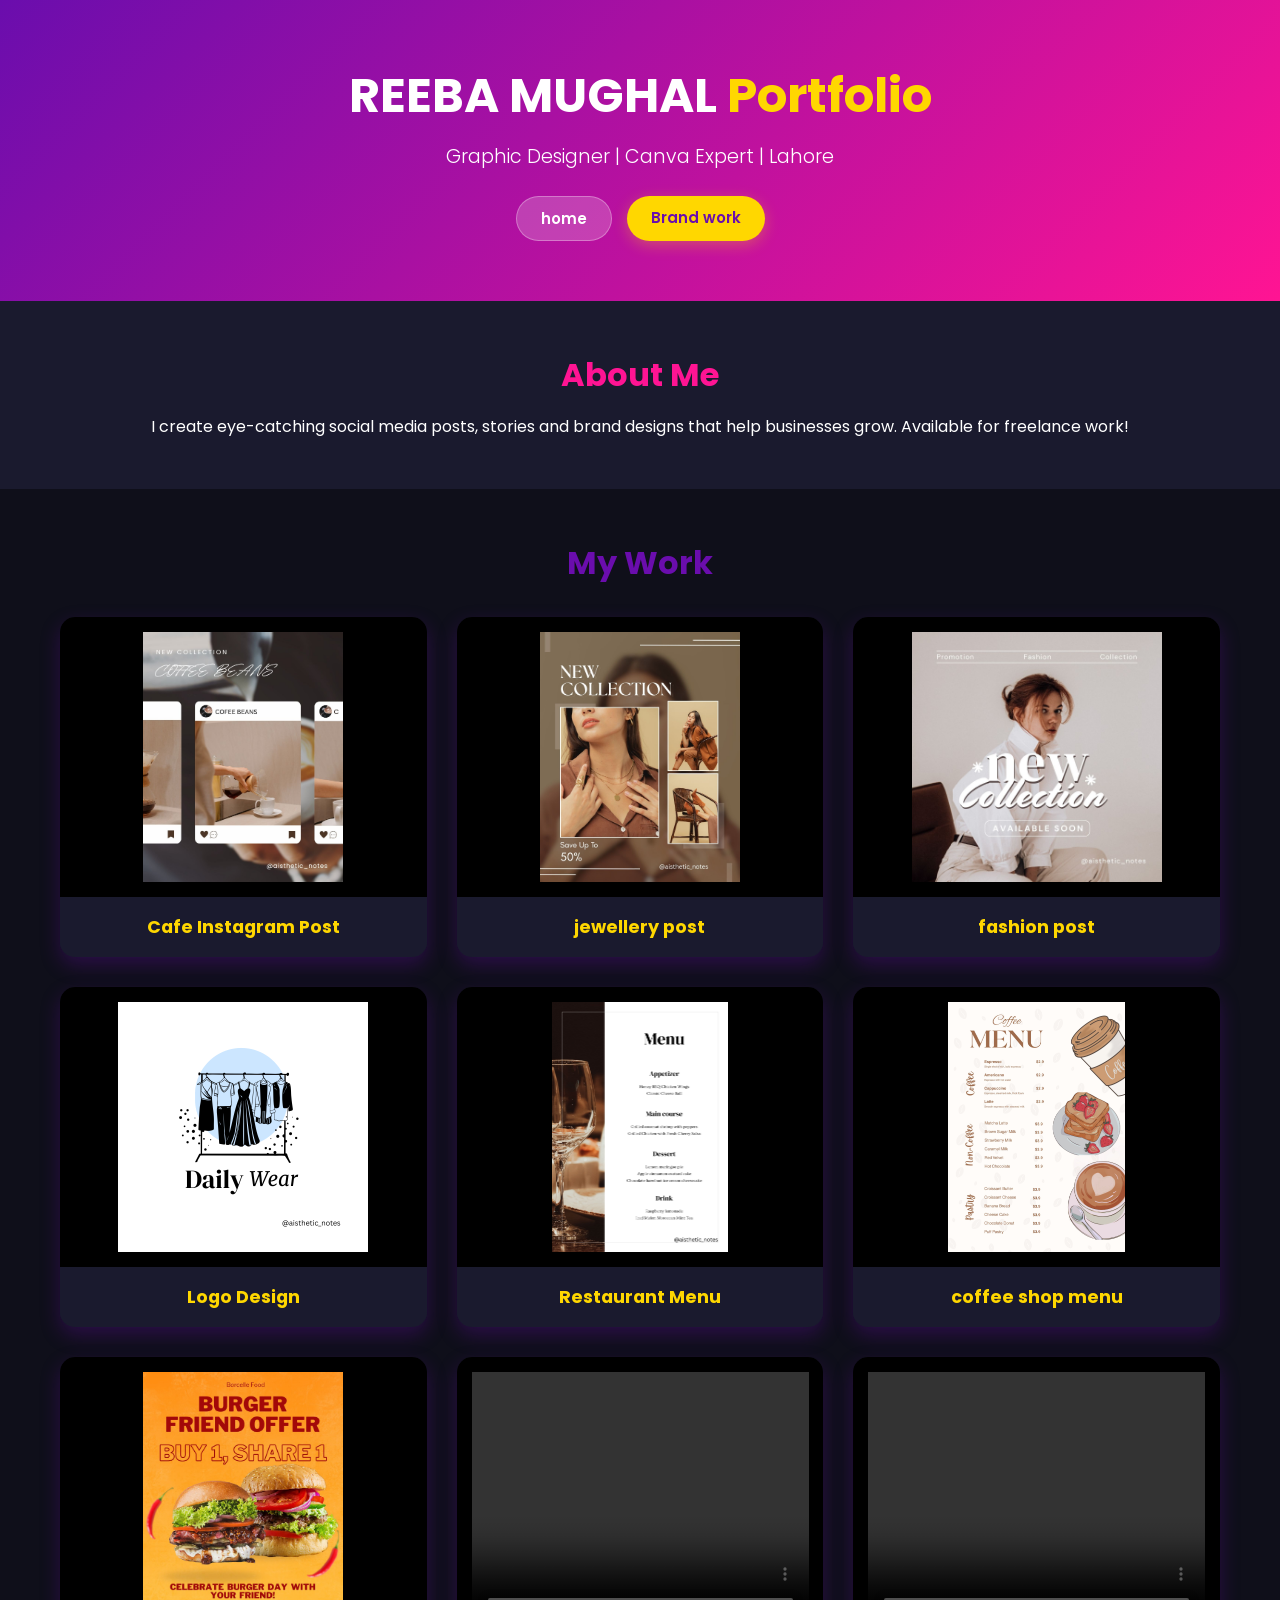
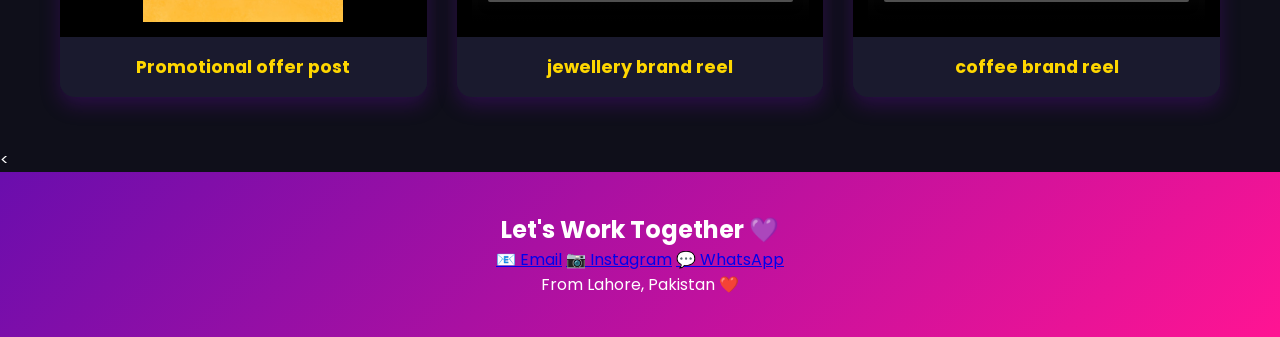
==== index.html @ cd21bf46 "Add files via upload" ====
<!DOCTYPE html>
<html lang="en">
<head>
  <meta charset="UTF-8">
  <meta name="viewport" content="width=device-width, initial-scale=1.0">
  <title>REEBA MUGHAL | Graphic Designer</title>
  <link rel="stylesheet" href="style.css">
  <link href="https://fonts.googleapis.com/css2?family=Poppins:wght@300;600;700&display=swap" rel="stylesheet">
</head>
<body>

  <!-- HEADER -->
  <header>
    <h1>REEBA MUGHAL <span>Portfolio</span></h1>
    <p>Graphic Designer | Canva Expert | Lahore</p>

    <nav class="main-nav">
      <a href="home.html" class="nav-butn active">home</a>
      <a href="brandwork.html" class="nav-butn gold">Brand work</a>
    </nav>
    <link rel="BRANDWORK" href="brandwork.html">
  </header>

  <!-- ABOUT -->
  <section class="about">
    <h2>About Me</h2>
    <p>I create eye-catching social media posts, stories and brand designs that help businesses grow. Available for freelance work!</p>
  </section>

  <!-- GALLERY -->
  <section class="gallery">
    <h2>My Work</h2>
    <div class="grid brand-grid">
      <div class="card">
        <img src="desingn1.jpg" alt="Cafe Post">
        <h3>Cafe Instagram Post</h3>
      </div>
      <div class="card">
        <img src="design2.jpg" alt="jewellery post">
        <h3>jewellery post</h3>
      </div>
      <div class="card">
        <img src="design3.jpg" alt="fashion post">
        <h3>fashion post</h3>
      </div>
      <div class="card">
        <img src="design4.jpg" alt="Logo">
        <h3>Logo Design</h3>
      </div>
      <div class="card">
        <img src="design5.jpg" alt="Menu">
        <h3>Restaurant Menu</h3>
      </div>
        <div class="card">
        <img src="design6.jpg" alt="Menu">
        <h3>coffee shop menu</h3>
      </div>
       <div class="card">
        <img src="burger post.jpg" alt="promotion">
        <h3>Promotional offer post</h3>
      </div>
      <div class="card">
        <video controls>
          <source src="vedio1.mp4" type="video/mp4">
        </video>
         <h3>jewellery brand reel</h3>
      </div>
        <div class="card">
        <video controls>
          <source src="vedio2.mp4" type="video/mp4">
        </video>
        <h3>coffee brand reel</h3>
      </div>
    </div>
  </section>

  <!-- CONTACT -->
  <<footer>
    <h2>Let's Work Together 💜</h2>
    <div class="socials">
        <a href="mailto:mreeba01@gmail.com">📧 Email</a>
        <a href="https://www.instagram.com/aisthetic_notes" target="_blank">📷 Instagram</a>
        <a href="https://wa.me/923704285565" target="_blank">💬 WhatsApp</a>
    </div>
    <p>From Lahore, Pakistan ❤️</p>
</footer>

</body>
</html>
---- style.css ----
*{
  margin: 0;
  padding: 0;
  box-sizing: border-box;
  font-family: 'Poppins', sans-serif;
}

body {
  background: #0f0f1a;
  color: white;
}

header {
  text-align: center;
  padding: 60px 20px;
  background: linear-gradient(135deg, #6A0DAD, #FF1493);
}

header h1 { font-size: 3em; font-weight: 700; }
header span { color: #FFD700; }
header p { font-size: 1.2em; margin-top: 10px; font-weight: 300; }

section { padding: 50px 20px; text-align: center; }
.about { background: #1a1a2e; }
.about h2 { color: #FF1493; margin-bottom: 15px; font-size: 2em; }
.gallery h2 { color: #6A0DAD; margin-bottom: 30px; font-size: 2em; }

.grid {
  display: grid;
  grid-template-columns: repeat(auto-fit, minmax(300px, 1fr));
  gap: 30px;
  max-width: 1200px;
  margin: auto;
  padding: 0 20px;
}

/* HOME PAGE - Reels 9:16 */
.card {
  background: #1a1a2e;
  border-radius: 15px;
  overflow: hidden;
  box-shadow: 0 8px 20px rgba(106, 13, 173, 0.3);
  transition: transform 0.3s;
  display: flex;
  flex-direction: column; 
  aspect-ratio: 9 / 16;
}
.card:hover { transform: translateY(-10px); }
.card img, .card video {
  width: 100%;
  height: 100%; 
  object-fit: cover; 
  display: block;
  flex: 1;
}
.card h3 {
  padding: 15px;
  color: #FFD700;
  text-align: center;
  font-size: 1.1em;
  background: #1a1a2e;
  min-height: 60px;
  display: flex;
  align-items: center;
  justify-content: center;
}

footer {
  background: linear-gradient(135deg, #6A0DAD, #FF1493);
  padding: 40px 20px;
  text-align: center;
}
.main-nav {
  margin-top: 25px;
  display: flex;
  gap: 15px;
  justify-content: center;
}
.main-nav a {
  text-decoration: none !important;
  padding: 10px 24px;
  border-radius: 30px;
  font-weight: 600;
  font-size: 15px;
  transition: 0.3s;
}
.main-nav a:first-child {
  color: white;
  background: rgba(255, 255, 255, 0.2);
  border: 1px solid rgba(255,255,255,0.3);
}
.main-nav a:last-child {
  color: #6A0DAD;
  background: #FFD700;
  box-shadow: 0 4px 15px rgba(255, 215, 0, 0.3);
}
.main-nav a:hover { transform: translateY(-2px); }

/* BRAND PAGE - Logos ke liye alag design */
.brand-grid {
  grid-template-columns: repeat(3, 1fr);
}
.brand-grid .card {
  aspect-ratio: auto !important;
  height: auto !important;
  display: block !important;
}
.brand-grid .card img,
.brand-grid .card video {
  width: 100% !important;
  height: 280px !important;
  object-fit: contain !important;
  background: #000;
  padding: 15px;
  flex: none !important;
}

@media (max-width: 768px) {
  .brand-grid {
    grid-template-columns: 1fr !important;
  }
}
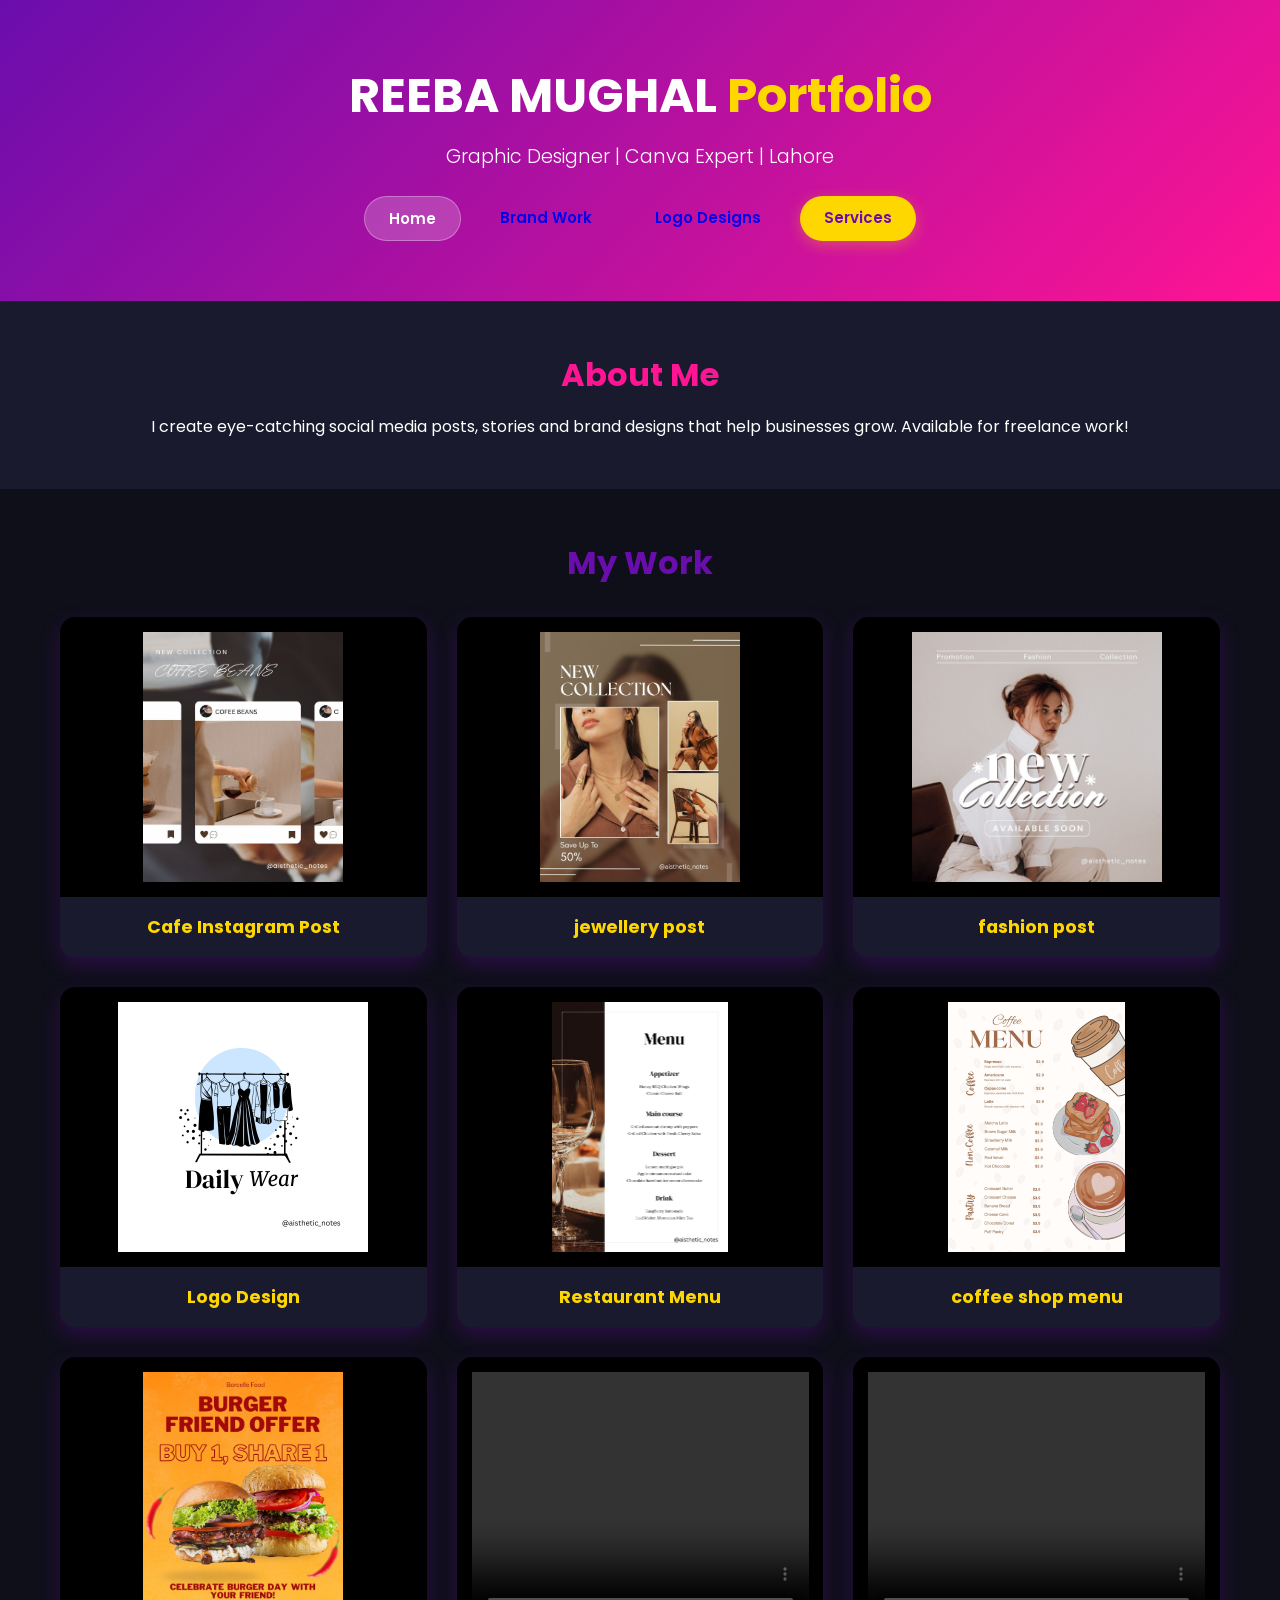
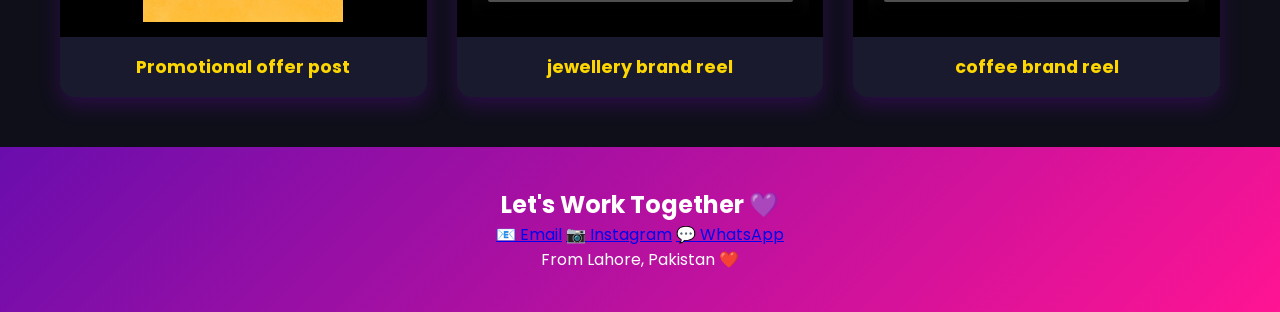
==== commit c2ddea24: "Update index.html" ====
--- a/index.html
+++ b/index.html
@@ -15,10 +15,11 @@
     <p>Graphic Designer | Canva Expert | Lahore</p>
 
     <nav class="main-nav">
-      <a href="home.html" class="nav-butn active">home</a>
-      <a href="brandwork.html" class="nav-butn gold">Brand work</a>
+      <a href="index.html">Home</a>
+      <a href="brandwork.html">Brand Work</a>
+      <a href="logo.html">Logo Designs</a>
+      <a href="services.html">Services</a>
     </nav>
-    <link rel="BRANDWORK" href="brandwork.html">
   </header>
 
   <!-- ABOUT -->
@@ -75,7 +76,7 @@
   </section>
 
   <!-- CONTACT -->
-  <<footer>
+  <footer>
     <h2>Let's Work Together 💜</h2>
     <div class="socials">
         <a href="mailto:mreeba01@gmail.com">📧 Email</a>
@@ -83,7 +84,7 @@
         <a href="https://wa.me/923704285565" target="_blank">💬 WhatsApp</a>
     </div>
     <p>From Lahore, Pakistan ❤️</p>
-</footer>
+  </footer>
 
 </body>
-</html>+</html>
